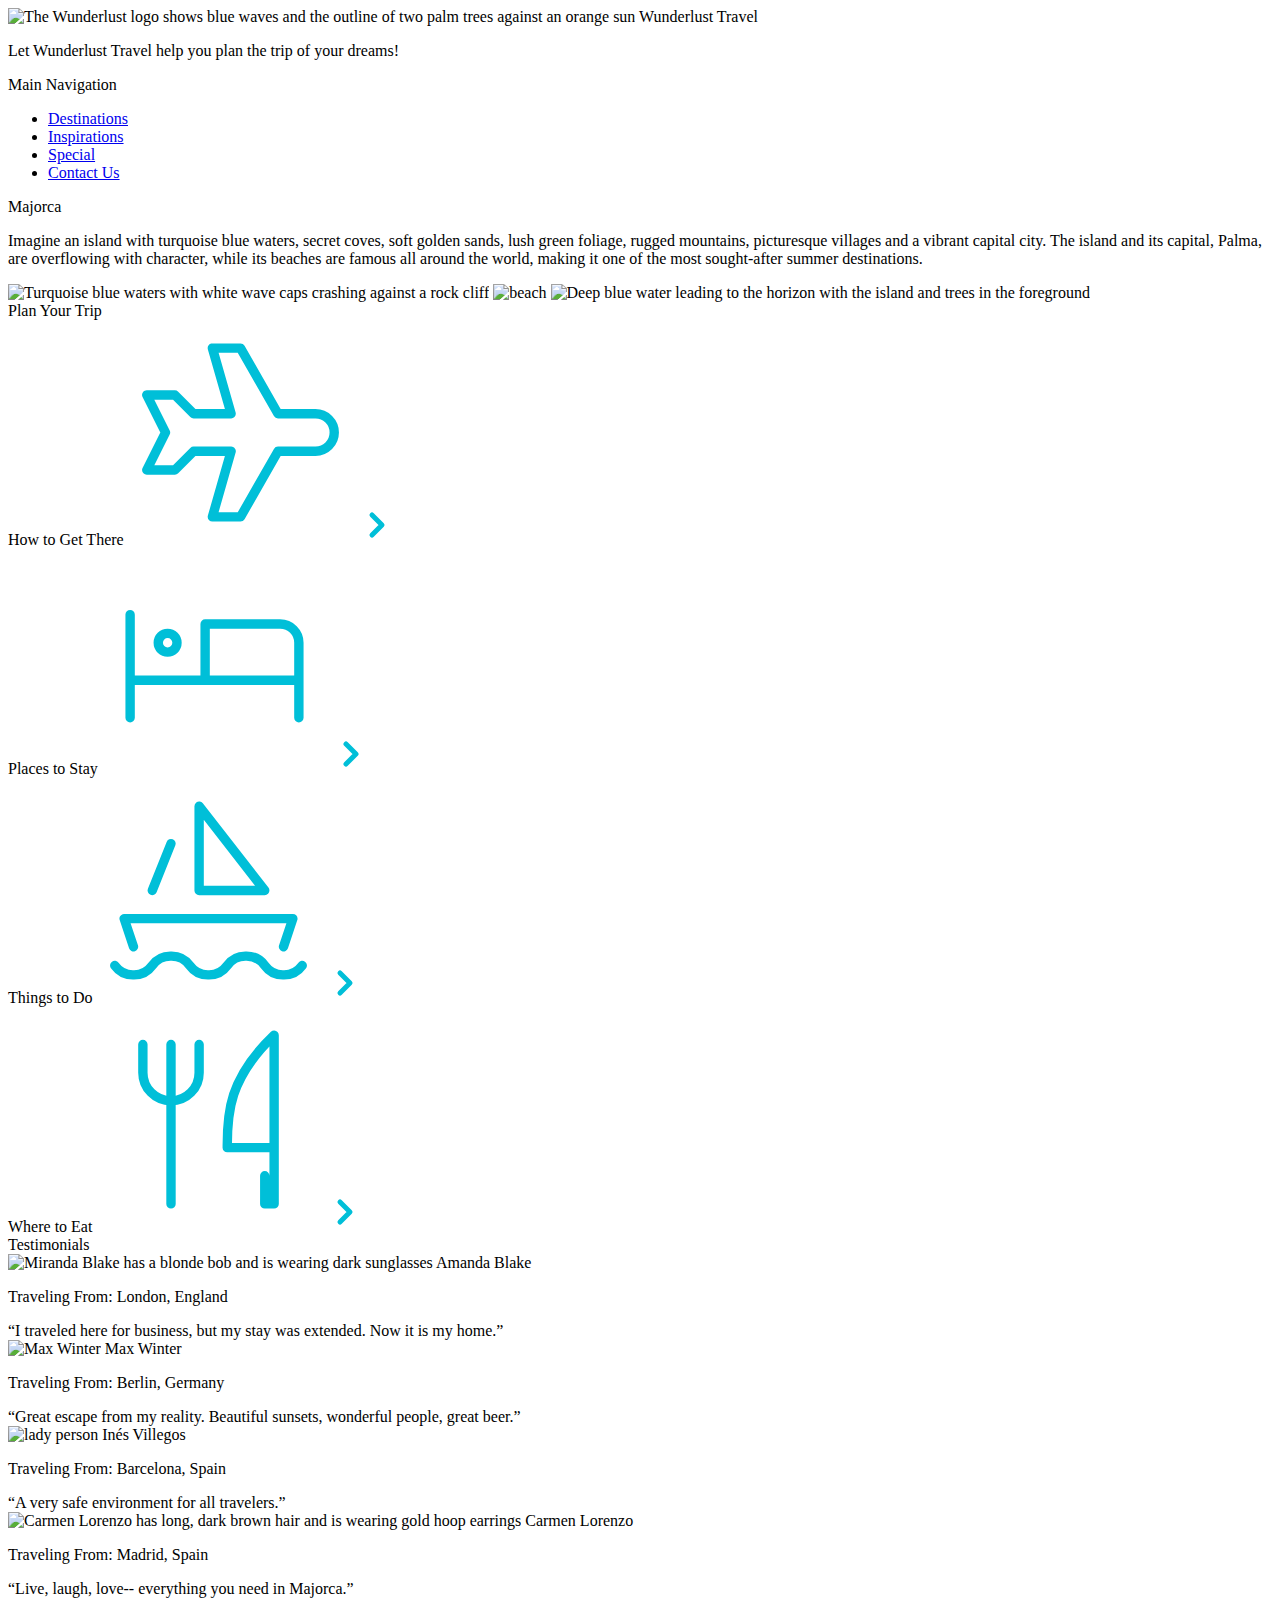
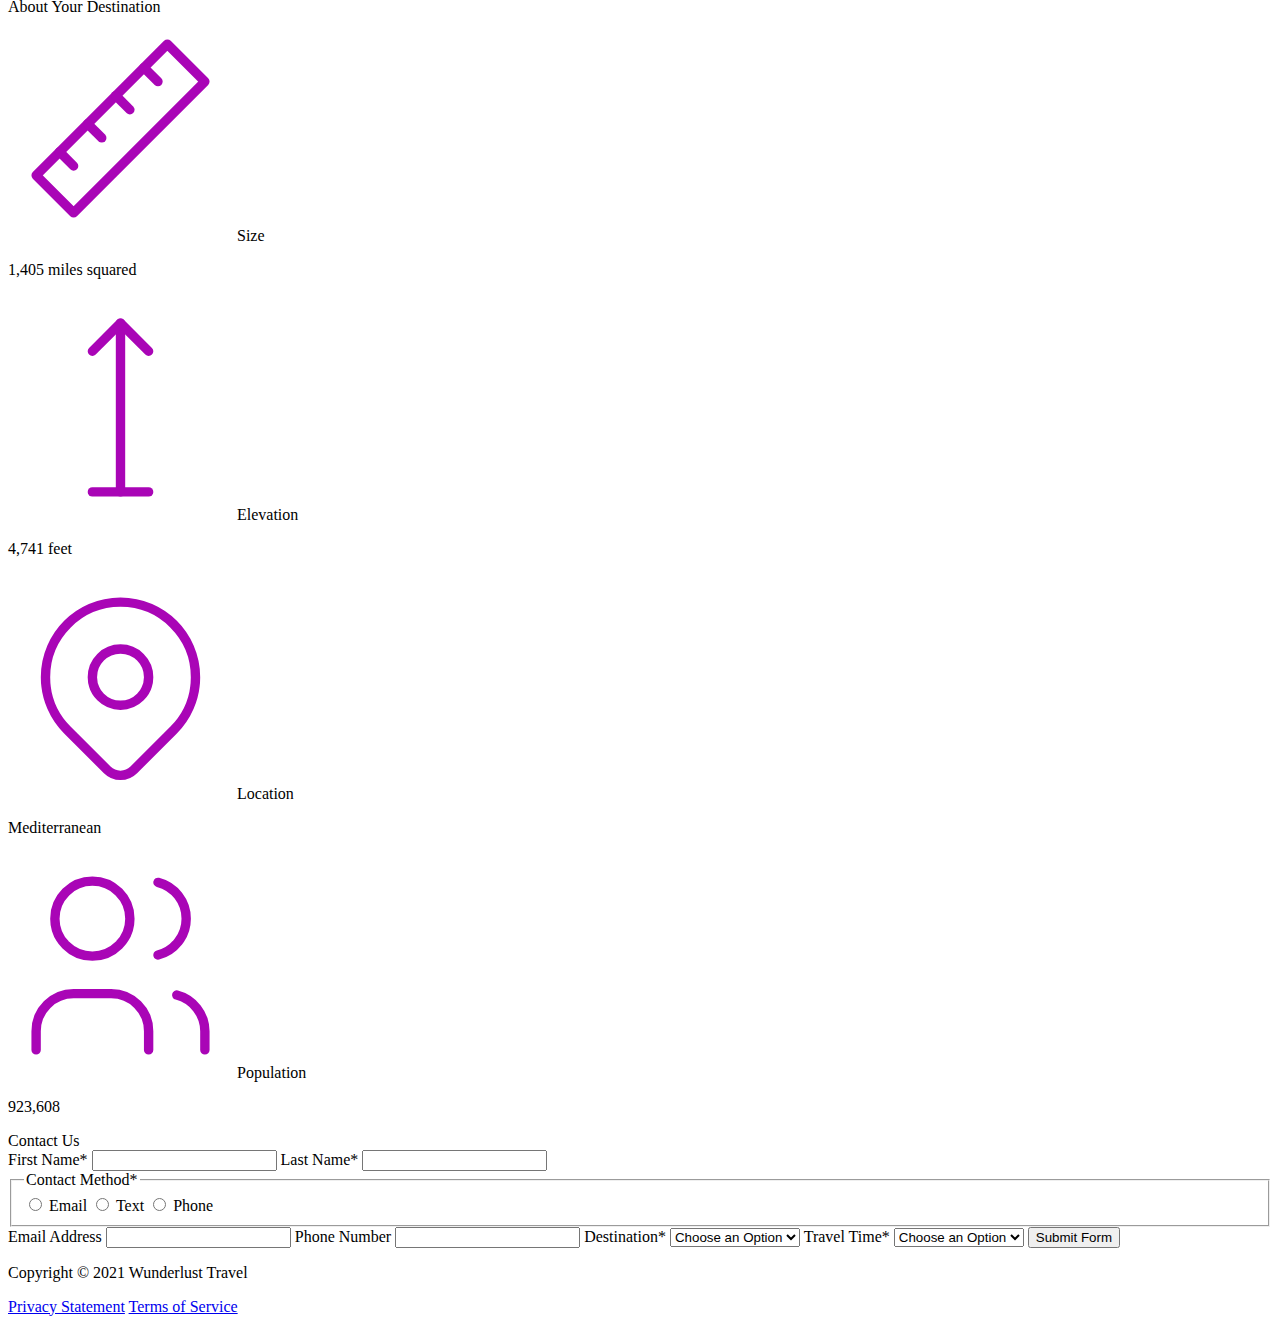
==== majorca.html @ 117cb674 "Add files via upload" ====
<!DOCTYPE html>
<html lang="en">
    <head>
<!--         Add all required tags in the head here - meta tags for SEO, responsiveness, and with info about the page, etc., in addition to tags to create a card on Twitter with a large image and open graph tags to allow for sharing on other social media sites -->
    </head>
    <body>
<!--         Reveiew the document and add the proper tags to all of the headings  throughout. Use the outline feature in the validator to ensure that these have been added correctly. See the image of the correct outline as a reference if you have questions 

Also review the alt text on all of the images to ensure that it is descriptive and appropriate-->
        <header>
            <img src="images/logo.png" alt="The Wunderlust logo shows blue waves and the outline of two palm trees against an orange sun">
            Wunderlust Travel
            <p>Let Wunderlust Travel help you plan the trip of your dreams!</p>
            <nav>
                Main Navigation
                <ul>
                    <li><a href="#">Destinations</a></li>
                    <li><a href="#">Inspirations</a></li>
                    <li><a href="#">Special</a></li>
                    <li><a href="#">Contact Us</a></li>
                </ul>
            </nav>
        </header>
        <main>
            <article>  
                Majorca
                <p>Imagine an island with turquoise blue waters, secret coves, soft golden sands, lush green foliage, rugged mountains, picturesque villages and a vibrant capital city. The island and its capital, Palma, are overflowing with character, while its beaches are famous all around the world, making it one of the most sought-after summer destinations.</p>
                <img src="images/majorca-waves.png" alt="Turquoise blue waters with white wave caps crashing against a rock cliff">
                <img src="images/majorca-beach.png" alt="beach">
                <img src="images/majorca-cove.png" alt="Deep blue water leading to the horizon with the island and trees in the foreground">
                <section>
                    Plan Your Trip
                    <section>
                        How to Get There
                        <svg xmlns="http://www.w3.org/2000/svg" class="icon icon-tabler icon-tabler-plane" width="225" height="225" viewBox="0 0 24 24" stroke-width="1" stroke="#00bfd8" fill="none" stroke-linecap="round" stroke-linejoin="round"> <path stroke="none" d="M0 0h24v24H0z" fill="none"/> <path d="M16 10h4a2 2 0 0 1 0 4h-4l-4 7h-3l2 -7h-4l-2 2h-3l2 -4l-2 -4h3l2 2h4l-2 -7h3z" /></svg>
                        <a href="#" title="Search for flights">
                            <svg xmlns="http://www.w3.org/2000/svg" class="icon icon-tabler icon-tabler-chevron-right" width="40" height="40" viewBox="0 0 24 24" stroke-width="3" stroke="#00bfd8" fill="none" stroke-linecap="round" stroke-linejoin="round"><path stroke="none" d="M0 0h24v24H0z" fill="none"/><polyline points="9 6 15 12 9 18" /></svg>
                        </a>
                    </section>      
                    <section>
                        Places to Stay
                        <svg xmlns="http://www.w3.org/2000/svg" class="icon icon-tabler icon-tabler-bed" width="225" height="225" viewBox="0 0 24 24" stroke-width="1" stroke="#00bfd8" fill="none" stroke-linecap="round" stroke-linejoin="round"><path stroke="none" d="M0 0h24v24H0z" fill="none"/><path d="M3 7v11m0 -4h18m0 4v-8a2 2 0 0 0 -2 -2h-8v6" /><circle cx="7" cy="10" r="1" /></svg>
                        <a href="#" title="Search for hotels">
                            <svg xmlns="http://www.w3.org/2000/svg" class="icon icon-tabler icon-tabler-chevron-right" width="40" height="40" viewBox="0 0 24 24" stroke-width="3" stroke="#00bfd8" fill="none" stroke-linecap="round" stroke-linejoin="round"><path stroke="none" d="M0 0h24v24H0z" fill="none"/><polyline points="9 6 15 12 9 18" /></svg> 
                        </a>
                    </section>
                    <section>
                        Things to Do
                        <svg xmlns="http://www.w3.org/2000/svg" class="icon icon-tabler icon-tabler-sailboat" width="225" height="225" viewBox="0 0 24 24" stroke-width="1" stroke="#00bfd8" fill="none" stroke-linecap="round" stroke-linejoin="round"><path stroke="none" d="M0 0h24v24H0z" fill="none"/><path d="M2 20a2.4 2.4 0 0 0 2 1a2.4 2.4 0 0 0 2 -1a2.4 2.4 0 0 1 2 -1a2.4 2.4 0 0 1 2 1a2.4 2.4 0 0 0 2 1a2.4 2.4 0 0 0 2 -1a2.4 2.4 0 0 1 2 -1a2.4 2.4 0 0 1 2 1a2.4 2.4 0 0 0 2 1a2.4 2.4 0 0 0 2 -1" /><path d="M4 18l-1 -3h18l-1 3" /><path d="M11 12h7l-7 -9v9" /><line x1="8" y1="7" x2="6" y2="12" /></svg>
                        <a href="#" title="Search for Activities">
                            <svg xmlns="http://www.w3.org/2000/svg" class="icon icon-tabler icon-tabler-chevron-right" width="40" height="40" viewBox="0 0 24 24" stroke-width="3" stroke="#00bfd8" fill="none" stroke-linecap="round" stroke-linejoin="round"><path stroke="none" d="M0 0h24v24H0z" fill="none"/><polyline points="9 6 15 12 9 18" /></svg> 
                        </a>                     
                    </section>    
                    <section>
                        Where to Eat
                        <svg xmlns="http://www.w3.org/2000/svg" class="icon icon-tabler icon-tabler-tools-kitchen-2" width="225" height="225" viewBox="0 0 24 24" stroke-width="1" stroke="#00bfd8" fill="none" stroke-linecap="round" stroke-linejoin="round"><path stroke="none" d="M0 0h24v24H0z" fill="none"/><path d="M19 3v12h-5c-.023 -3.681 .184 -7.406 5 -12zm0 12v6h-1v-3m-10 -14v17m-3 -17v3a3 3 0 1 0 6 0v-3" /></svg>
                        <a href="#" title="Search for Restaurants">
                            <svg xmlns="http://www.w3.org/2000/svg" class="icon icon-tabler icon-tabler-chevron-right" width="40" height="40" viewBox="0 0 24 24" stroke-width="3" stroke="#00bfd8" fill="none" stroke-linecap="round" stroke-linejoin="round"><path stroke="none" d="M0 0h24v24H0z" fill="none"/><polyline points="9 6 15 12 9 18" /></svg>                          
                        </a>
                    </section>   
                </section>
                <section>
                    Testimonials
                    <section>
                        <img src="images/mirando-blake.png" alt="Miranda Blake has a blonde bob and is wearing dark sunglasses">
                        Amanda Blake
                        <p>Traveling From: London, England</p>
                        <q>I traveled here for business, but my stay was extended. Now it is my home.</q>
                    </section>
                    <section>
                        <img src="images/max-winter.png" alt="Max Winter">
                        Max Winter
                        <p>Traveling From: Berlin, Germany</p>
                        <q>Great escape from my reality. Beautiful sunsets, wonderful people, great beer.</q>
                    </section>
                    <section>
                        <img src="images/ines-villegoes.png" alt="lady person">
                        Inés Villegos
                        <p>Traveling From: Barcelona, Spain</p>
                        <q>A very safe environment for all travelers.</q>
                    </section>
                    <section>
                        <img src="images/carmen-lorenzo.png" alt="Carmen Lorenzo has long, dark brown hair and is wearing gold hoop earrings">
                        Carmen Lorenzo
                        <p>Traveling From: Madrid, Spain</p>
                        <q>Live, laugh, love-- everything you need in Majorca.</q>
                    </section>
                </section>
                <section>
                    About Your Destination
                    <section>
                        <svg xmlns="http://www.w3.org/2000/svg" class="icon icon-tabler icon-tabler-ruler-2" width="225" height="225" viewBox="0 0 24 24" stroke-width="1" stroke="#a905b6" fill="none" stroke-linecap="round" stroke-linejoin="round"><path stroke="none" d="M0 0h24v24H0z" fill="none"/><path d="M17 3l4 4l-14 14l-4 -4z" /><path d="M16 7l-1.5 -1.5" /><path d="M13 10l-1.5 -1.5" /><path d="M10 13l-1.5 -1.5" /><path d="M7 16l-1.5 -1.5" /></svg>
                        Size
                        <p>1,405 miles squared</p>
                    </section>
                    <section>
                        <svg xmlns="http://www.w3.org/2000/svg" class="icon icon-tabler icon-tabler-arrow-top-bar" width="225" height="225" viewBox="0 0 24 24" stroke-width="1" stroke="#a905b6" fill="none" stroke-linecap="round" stroke-linejoin="round"><path stroke="none" d="M0 0h24v24H0z" fill="none"/><line x1="12" y1="21" x2="12" y2="3" /><path d="M15 6l-3 -3l-3 3" /><line x1="9" y1="21" x2="15" y2="21" /></svg>
                        Elevation
                        <p>4,741 feet</p>
                    </section>
                    <section>
                        <svg xmlns="http://www.w3.org/2000/svg" class="icon icon-tabler icon-tabler-map-pin" width="225" height="225" viewBox="0 0 24 24" stroke-width="1" stroke="#a905b6" fill="none" stroke-linecap="round" stroke-linejoin="round"><path stroke="none" d="M0 0h24v24H0z" fill="none"/><circle cx="12" cy="11" r="3" /><path d="M17.657 16.657l-4.243 4.243a2 2 0 0 1 -2.827 0l-4.244 -4.243a8 8 0 1 1 11.314 0z" /></svg>
                        Location
                        <p>Mediterranean</p>
                    </section>
                    <section>
                        <svg xmlns="http://www.w3.org/2000/svg" class="icon icon-tabler icon-tabler-users" width="225" height="225" viewBox="0 0 24 24" stroke-width="1" stroke="#a905b6" fill="none" stroke-linecap="round" stroke-linejoin="round"><path stroke="none" d="M0 0h24v24H0z" fill="none"/><circle cx="9" cy="7" r="4" /><path d="M3 21v-2a4 4 0 0 1 4 -4h4a4 4 0 0 1 4 4v2" /><path d="M16 3.13a4 4 0 0 1 0 7.75" /><path d="M21 21v-2a4 4 0 0 0 -3 -3.85" /></svg>
                        Population
                        <p>923,608</p>
                    </section>
                </section>
                <section>
                    Contact Us
                    <form method="post" action="https://wp.zybooks.com/form-viewer.php">
                        <label for="fName">First Name<span>*</span></label>
                        <input type="text" name="fName" id="fName" autocomplete="given-name" required>
                        <label for="lName">Last Name<span>*</span></label>
                        <input type="text" name="lName" id="lName" autocomplete="family-name" required>
                        <fieldset>
                            <legend>Contact Method<span>*</span></legend>
                            <input type="radio" name="contactPref" id="prefEmail" required>
                            <label for="prefEmail">Email</label>
                            <input type="radio" name="contactPref" id="prefText">
                            <label for="prefText">Text</label>
                            <input type="radio" name="contactPref" id="prefPhone">
                            <label for="prefPhone">Phone</label>
                        </fieldset>
                        <label for="email">Email Address</label>
                        <input type="email" name="email" id="email" autocomplete="email">
                        <label for="phone">Phone Number</label>
                        <input type="tel" name="phone" id="phone" autocomplete="tel">
                        <label for="destination">Destination<span>*</span></label>
                        <select name="destination" id="destination" required>
                            <option value="">Choose an Option</option>
                            <option value="barcelona">Barcelona</option>
                            <option value="granada">Granada</option>
                            <option value="ibiza">Ibiza</option>
                            <option value="madrid">Madrid</option>
                            <option value="majora">Majora</option>
                            <option value="seville">Seville</option>
                            <option value="tenerife">Tenerife</option>
                            <option value="valencia">Valencia</option>
                        </select>
                        <label for="travelTime">Travel Time<span>*</span></label>
                        <select name="travelTime" id="travelTime" required>
                            <option value="">Choose an Option</option>
                            <option value="fall">Fall</option>
                            <option value="winter">Winter</option>
                            <option value="spring">Spring</option>
                            <option value="summer">Summer</option>
                            <option value="flexible">Flexible</option>
                        </select>
                        <input type="submit" name="mySubmit" id="mySubmit" value="Submit Form">
                    </form>
                </section>
            </article>
        </main>
        <footer>
            <p>Copyright &copy; 2021 Wunderlust Travel</p>
            <a href="#">Privacy Statement</a>
            <a href="#">Terms of Service</a>
        </footer>
    </body>
</html>
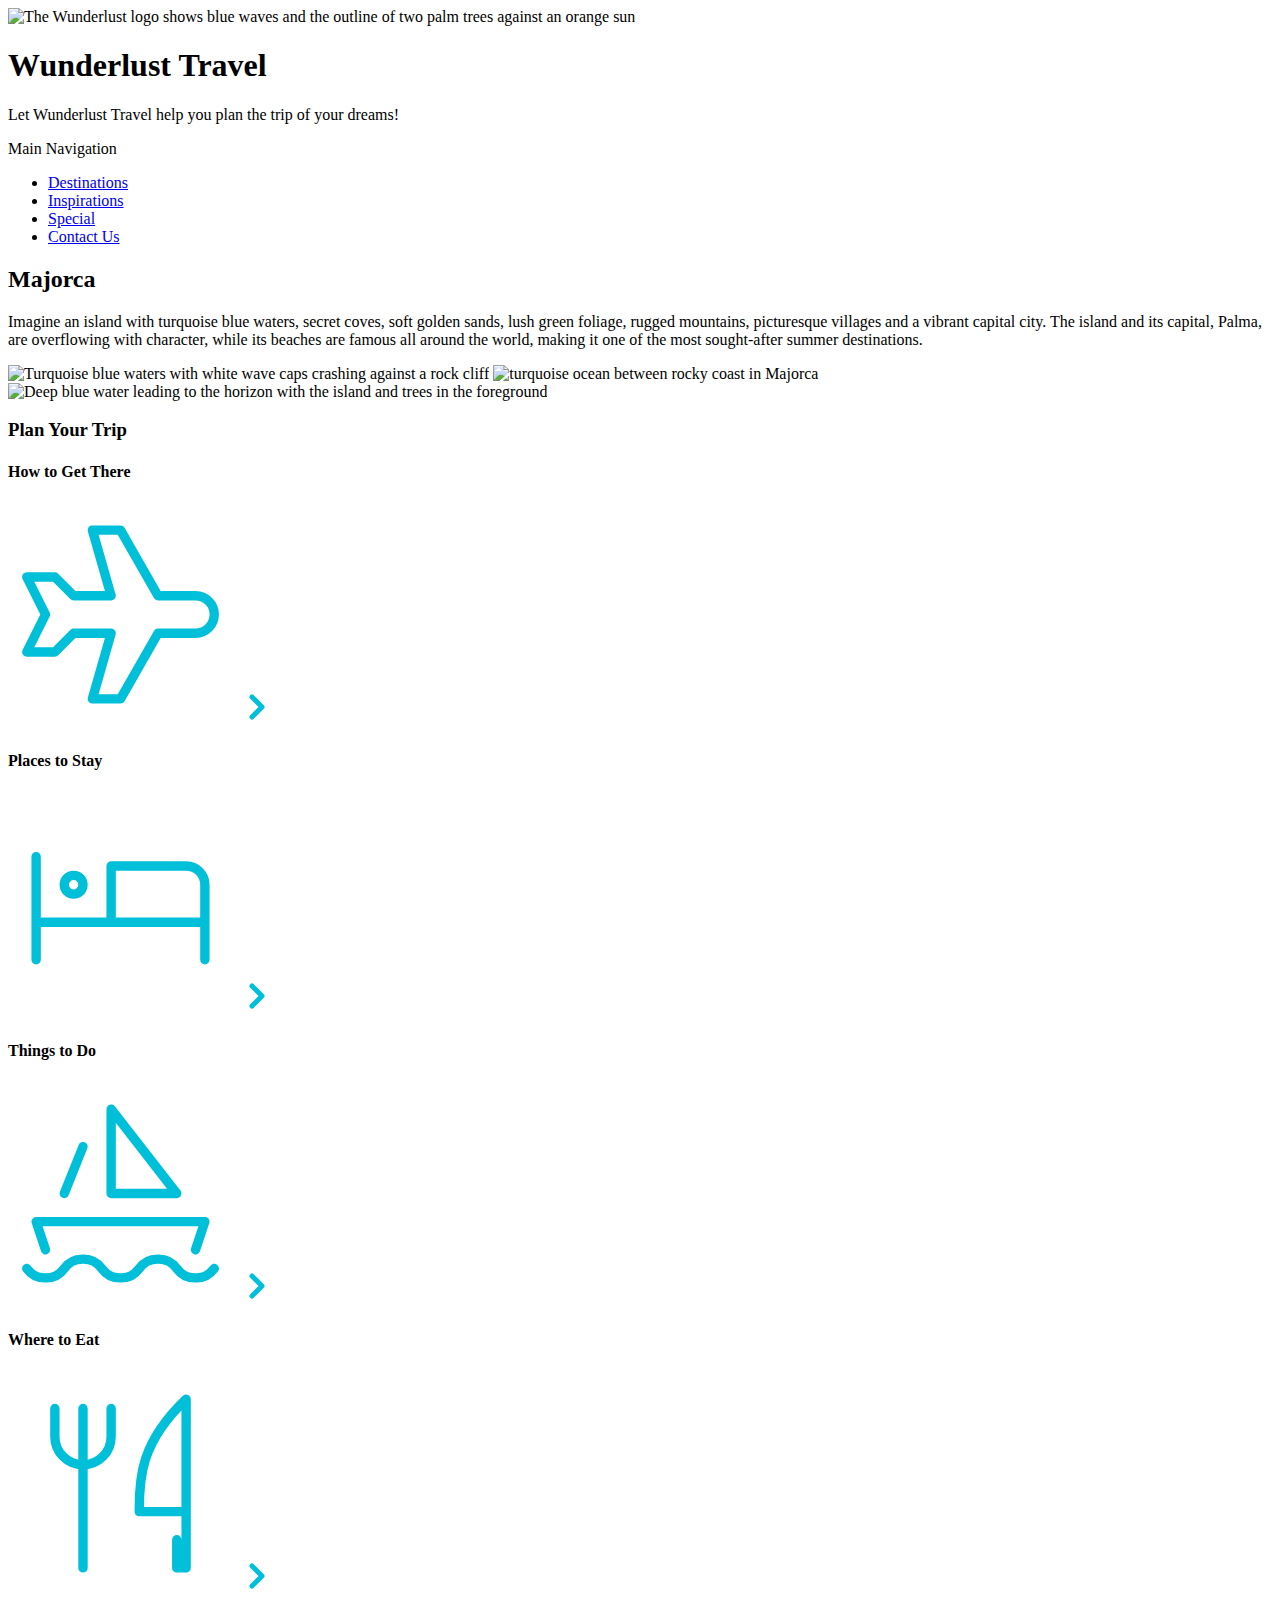
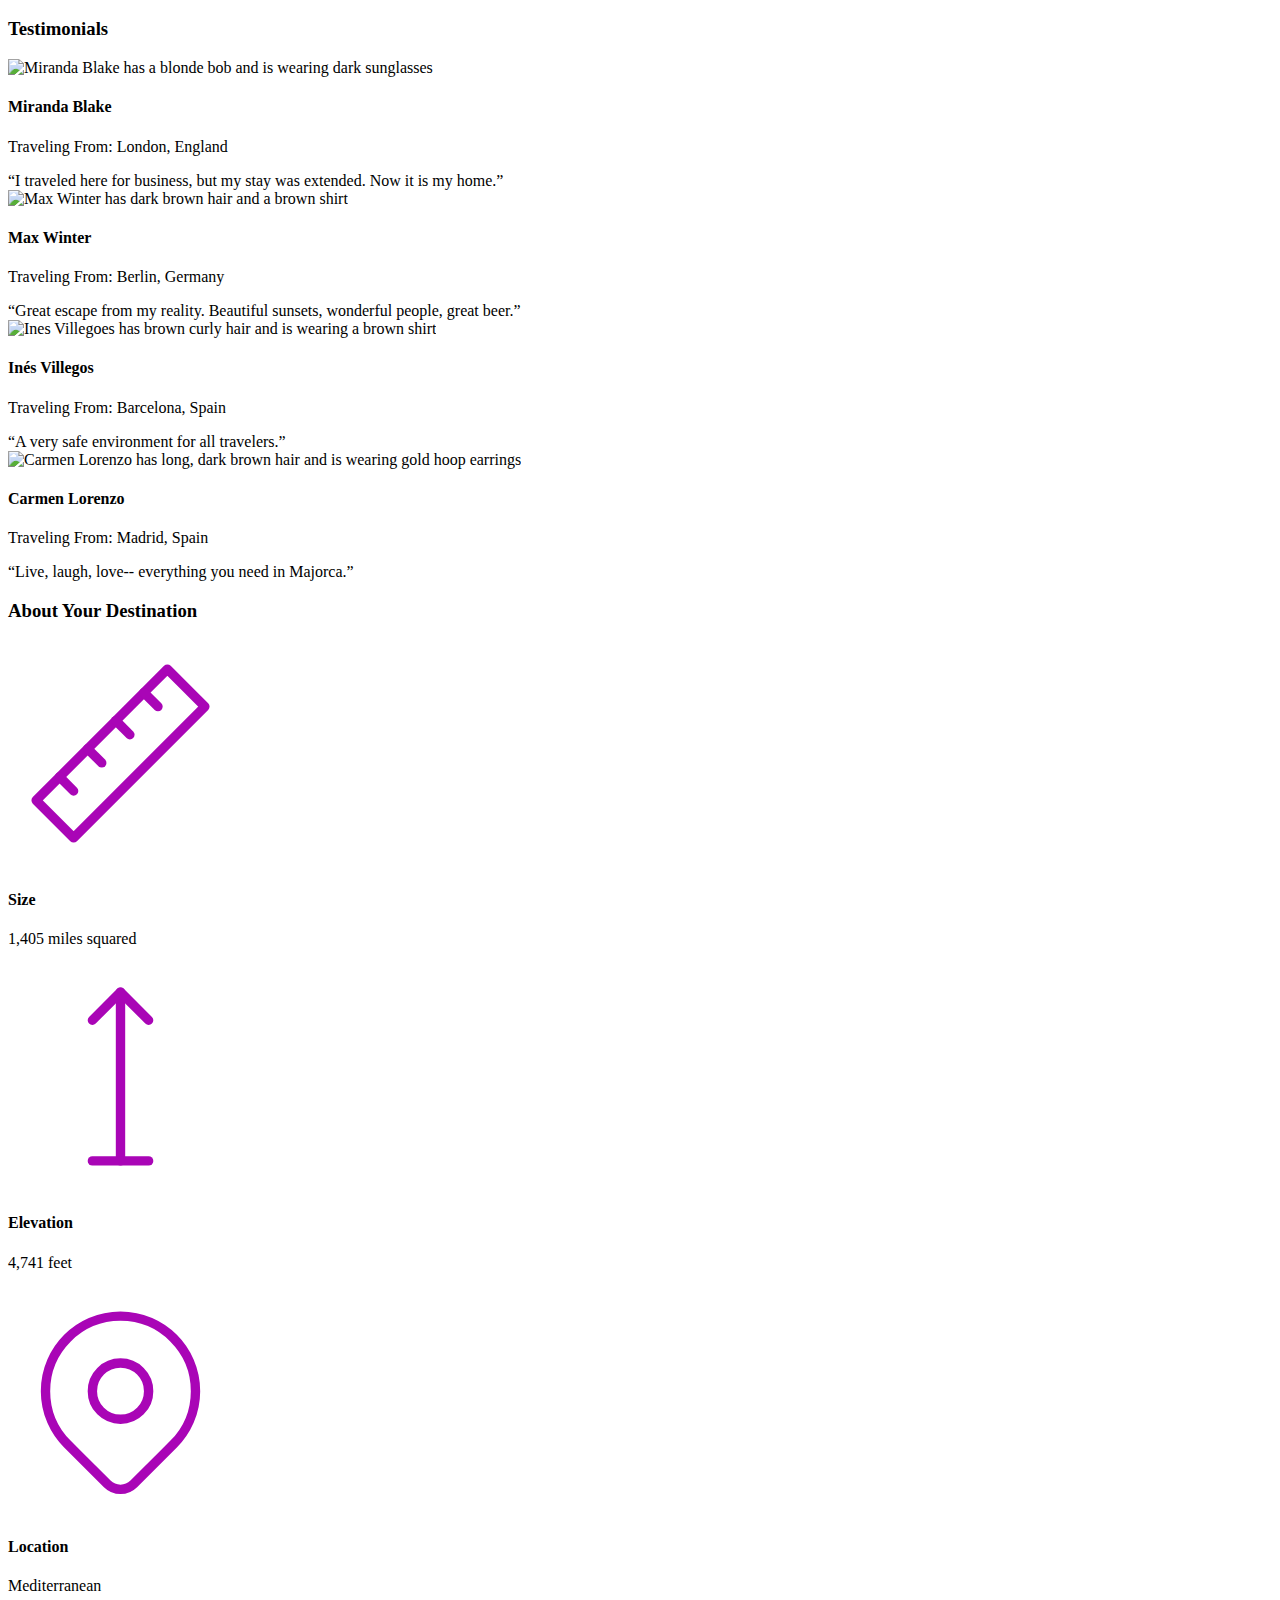
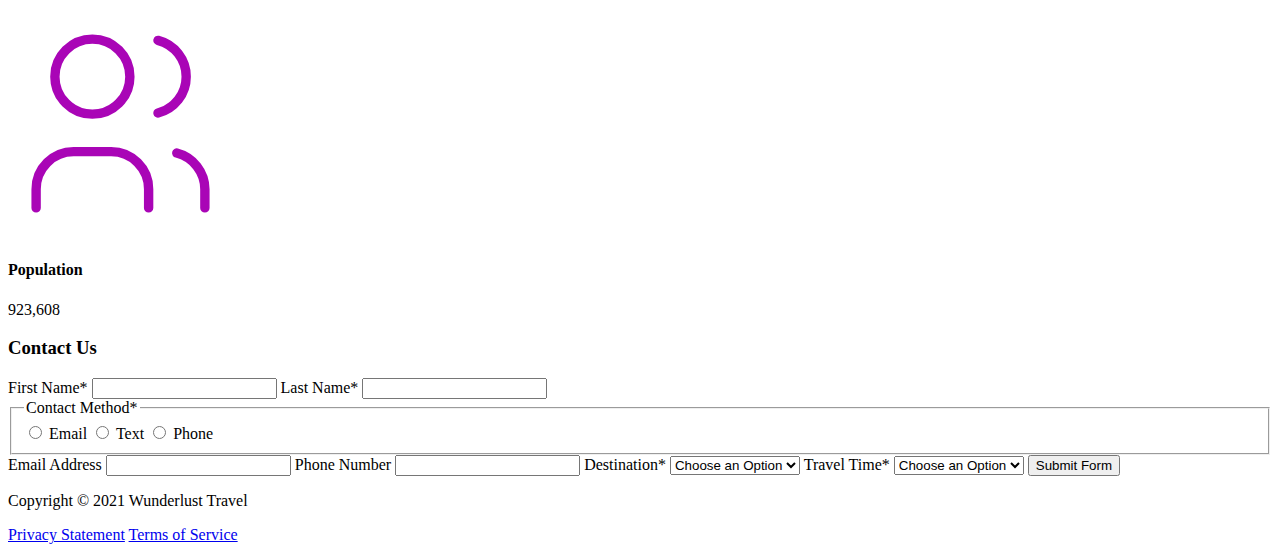
==== commit 229ae2de: "Add files via upload" ====
--- a/majorca.html
+++ b/majorca.html
@@ -1,15 +1,24 @@
 <!DOCTYPE html>
 <html lang="en">
     <head>
-<!--         Add all required tags in the head here - meta tags for SEO, responsiveness, and with info about the page, etc., in addition to tags to create a card on Twitter with a large image and open graph tags to allow for sharing on other social media sites -->
+        <meta charset="utf-8">
+        <meta name="viewport" content="width=device-width,initial-scale=1">
+        <meta description="author" content="Talia Bencivenga">
+        <meta name="description" content="Wunderlust Travel Planning ">
+        <meta name= “robots” content=index, follow”>
+        <meta name="twitter:card" content="summary_large_image">
+        <meta name="twitter:site" content="@WunderlustTravel">
+        <meta name="twitter:title" content="Wunderlust Travel">
+        <meta name="twitter:description" content="Let Wunderlust Travel help plan the trip of your dreams!">
+        <meta name="twitter:image" content="images/majorca-waves-S.png">
+        <meta property="og:title" content="WunderLust Travel">
+        <meta property="og:description" content="Let Wunderlust Travel help plan the trip of your dreams!">	
     </head>
     <body>
-<!--         Reveiew the document and add the proper tags to all of the headings  throughout. Use the outline feature in the validator to ensure that these have been added correctly. See the image of the correct outline as a reference if you have questions 
 
-Also review the alt text on all of the images to ensure that it is descriptive and appropriate-->
         <header>
             <img src="images/logo.png" alt="The Wunderlust logo shows blue waves and the outline of two palm trees against an orange sun">
-            Wunderlust Travel
+            <h1>Wunderlust Travel</h1>
             <p>Let Wunderlust Travel help you plan the trip of your dreams!</p>
             <nav>
                 Main Navigation
@@ -23,36 +32,36 @@
         </header>
         <main>
             <article>  
-                Majorca
+                <h2>Majorca</h2>
                 <p>Imagine an island with turquoise blue waters, secret coves, soft golden sands, lush green foliage, rugged mountains, picturesque villages and a vibrant capital city. The island and its capital, Palma, are overflowing with character, while its beaches are famous all around the world, making it one of the most sought-after summer destinations.</p>
                 <img src="images/majorca-waves.png" alt="Turquoise blue waters with white wave caps crashing against a rock cliff">
-                <img src="images/majorca-beach.png" alt="beach">
+                <img src="images/majorca-beach.png" alt="turquoise ocean between rocky coast in Majorca">
                 <img src="images/majorca-cove.png" alt="Deep blue water leading to the horizon with the island and trees in the foreground">
                 <section>
-                    Plan Your Trip
+                    <h3>Plan Your Trip</h3>
                     <section>
-                        How to Get There
+                        <h4>How to Get There</h4>
                         <svg xmlns="http://www.w3.org/2000/svg" class="icon icon-tabler icon-tabler-plane" width="225" height="225" viewBox="0 0 24 24" stroke-width="1" stroke="#00bfd8" fill="none" stroke-linecap="round" stroke-linejoin="round"> <path stroke="none" d="M0 0h24v24H0z" fill="none"/> <path d="M16 10h4a2 2 0 0 1 0 4h-4l-4 7h-3l2 -7h-4l-2 2h-3l2 -4l-2 -4h3l2 2h4l-2 -7h3z" /></svg>
                         <a href="#" title="Search for flights">
                             <svg xmlns="http://www.w3.org/2000/svg" class="icon icon-tabler icon-tabler-chevron-right" width="40" height="40" viewBox="0 0 24 24" stroke-width="3" stroke="#00bfd8" fill="none" stroke-linecap="round" stroke-linejoin="round"><path stroke="none" d="M0 0h24v24H0z" fill="none"/><polyline points="9 6 15 12 9 18" /></svg>
                         </a>
                     </section>      
                     <section>
-                        Places to Stay
+                        <h4>Places to Stay</h4>
                         <svg xmlns="http://www.w3.org/2000/svg" class="icon icon-tabler icon-tabler-bed" width="225" height="225" viewBox="0 0 24 24" stroke-width="1" stroke="#00bfd8" fill="none" stroke-linecap="round" stroke-linejoin="round"><path stroke="none" d="M0 0h24v24H0z" fill="none"/><path d="M3 7v11m0 -4h18m0 4v-8a2 2 0 0 0 -2 -2h-8v6" /><circle cx="7" cy="10" r="1" /></svg>
                         <a href="#" title="Search for hotels">
                             <svg xmlns="http://www.w3.org/2000/svg" class="icon icon-tabler icon-tabler-chevron-right" width="40" height="40" viewBox="0 0 24 24" stroke-width="3" stroke="#00bfd8" fill="none" stroke-linecap="round" stroke-linejoin="round"><path stroke="none" d="M0 0h24v24H0z" fill="none"/><polyline points="9 6 15 12 9 18" /></svg> 
                         </a>
                     </section>
                     <section>
-                        Things to Do
+                        <h4>Things to Do</h4>
                         <svg xmlns="http://www.w3.org/2000/svg" class="icon icon-tabler icon-tabler-sailboat" width="225" height="225" viewBox="0 0 24 24" stroke-width="1" stroke="#00bfd8" fill="none" stroke-linecap="round" stroke-linejoin="round"><path stroke="none" d="M0 0h24v24H0z" fill="none"/><path d="M2 20a2.4 2.4 0 0 0 2 1a2.4 2.4 0 0 0 2 -1a2.4 2.4 0 0 1 2 -1a2.4 2.4 0 0 1 2 1a2.4 2.4 0 0 0 2 1a2.4 2.4 0 0 0 2 -1a2.4 2.4 0 0 1 2 -1a2.4 2.4 0 0 1 2 1a2.4 2.4 0 0 0 2 1a2.4 2.4 0 0 0 2 -1" /><path d="M4 18l-1 -3h18l-1 3" /><path d="M11 12h7l-7 -9v9" /><line x1="8" y1="7" x2="6" y2="12" /></svg>
                         <a href="#" title="Search for Activities">
                             <svg xmlns="http://www.w3.org/2000/svg" class="icon icon-tabler icon-tabler-chevron-right" width="40" height="40" viewBox="0 0 24 24" stroke-width="3" stroke="#00bfd8" fill="none" stroke-linecap="round" stroke-linejoin="round"><path stroke="none" d="M0 0h24v24H0z" fill="none"/><polyline points="9 6 15 12 9 18" /></svg> 
                         </a>                     
                     </section>    
                     <section>
-                        Where to Eat
+                        <h4>Where to Eat</h4>
                         <svg xmlns="http://www.w3.org/2000/svg" class="icon icon-tabler icon-tabler-tools-kitchen-2" width="225" height="225" viewBox="0 0 24 24" stroke-width="1" stroke="#00bfd8" fill="none" stroke-linecap="round" stroke-linejoin="round"><path stroke="none" d="M0 0h24v24H0z" fill="none"/><path d="M19 3v12h-5c-.023 -3.681 .184 -7.406 5 -12zm0 12v6h-1v-3m-10 -14v17m-3 -17v3a3 3 0 1 0 6 0v-3" /></svg>
                         <a href="#" title="Search for Restaurants">
                             <svg xmlns="http://www.w3.org/2000/svg" class="icon icon-tabler icon-tabler-chevron-right" width="40" height="40" viewBox="0 0 24 24" stroke-width="3" stroke="#00bfd8" fill="none" stroke-linecap="round" stroke-linejoin="round"><path stroke="none" d="M0 0h24v24H0z" fill="none"/><polyline points="9 6 15 12 9 18" /></svg>                          
@@ -60,57 +69,57 @@
                     </section>   
                 </section>
                 <section>
-                    Testimonials
+                    <h3>Testimonials</h3>
                     <section>
                         <img src="images/mirando-blake.png" alt="Miranda Blake has a blonde bob and is wearing dark sunglasses">
-                        Amanda Blake
+                        <h4>Miranda Blake</h4>
                         <p>Traveling From: London, England</p>
                         <q>I traveled here for business, but my stay was extended. Now it is my home.</q>
                     </section>
                     <section>
-                        <img src="images/max-winter.png" alt="Max Winter">
-                        Max Winter
+                        <img src="images/max-winter.png" alt="Max Winter has dark brown hair and a brown shirt">
+                        <h4>Max Winter</h4>
                         <p>Traveling From: Berlin, Germany</p>
                         <q>Great escape from my reality. Beautiful sunsets, wonderful people, great beer.</q>
                     </section>
                     <section>
-                        <img src="images/ines-villegoes.png" alt="lady person">
-                        Inés Villegos
+                        <img src="images/ines-villegoes.png" alt="Ines Villegoes has brown curly hair and is wearing a brown shirt">
+                        <h4>Inés Villegos</h4>
                         <p>Traveling From: Barcelona, Spain</p>
                         <q>A very safe environment for all travelers.</q>
                     </section>
                     <section>
                         <img src="images/carmen-lorenzo.png" alt="Carmen Lorenzo has long, dark brown hair and is wearing gold hoop earrings">
-                        Carmen Lorenzo
+                        <h4>Carmen Lorenzo</h4>
                         <p>Traveling From: Madrid, Spain</p>
                         <q>Live, laugh, love-- everything you need in Majorca.</q>
                     </section>
                 </section>
                 <section>
-                    About Your Destination
+                    <h3>About Your Destination</h3>
                     <section>
                         <svg xmlns="http://www.w3.org/2000/svg" class="icon icon-tabler icon-tabler-ruler-2" width="225" height="225" viewBox="0 0 24 24" stroke-width="1" stroke="#a905b6" fill="none" stroke-linecap="round" stroke-linejoin="round"><path stroke="none" d="M0 0h24v24H0z" fill="none"/><path d="M17 3l4 4l-14 14l-4 -4z" /><path d="M16 7l-1.5 -1.5" /><path d="M13 10l-1.5 -1.5" /><path d="M10 13l-1.5 -1.5" /><path d="M7 16l-1.5 -1.5" /></svg>
-                        Size
+                        <h4>Size</h4>
                         <p>1,405 miles squared</p>
                     </section>
                     <section>
                         <svg xmlns="http://www.w3.org/2000/svg" class="icon icon-tabler icon-tabler-arrow-top-bar" width="225" height="225" viewBox="0 0 24 24" stroke-width="1" stroke="#a905b6" fill="none" stroke-linecap="round" stroke-linejoin="round"><path stroke="none" d="M0 0h24v24H0z" fill="none"/><line x1="12" y1="21" x2="12" y2="3" /><path d="M15 6l-3 -3l-3 3" /><line x1="9" y1="21" x2="15" y2="21" /></svg>
-                        Elevation
+                        <h4>Elevation</h4>
                         <p>4,741 feet</p>
                     </section>
                     <section>
                         <svg xmlns="http://www.w3.org/2000/svg" class="icon icon-tabler icon-tabler-map-pin" width="225" height="225" viewBox="0 0 24 24" stroke-width="1" stroke="#a905b6" fill="none" stroke-linecap="round" stroke-linejoin="round"><path stroke="none" d="M0 0h24v24H0z" fill="none"/><circle cx="12" cy="11" r="3" /><path d="M17.657 16.657l-4.243 4.243a2 2 0 0 1 -2.827 0l-4.244 -4.243a8 8 0 1 1 11.314 0z" /></svg>
-                        Location
+                        <h4>Location</h4>
                         <p>Mediterranean</p>
                     </section>
                     <section>
                         <svg xmlns="http://www.w3.org/2000/svg" class="icon icon-tabler icon-tabler-users" width="225" height="225" viewBox="0 0 24 24" stroke-width="1" stroke="#a905b6" fill="none" stroke-linecap="round" stroke-linejoin="round"><path stroke="none" d="M0 0h24v24H0z" fill="none"/><circle cx="9" cy="7" r="4" /><path d="M3 21v-2a4 4 0 0 1 4 -4h4a4 4 0 0 1 4 4v2" /><path d="M16 3.13a4 4 0 0 1 0 7.75" /><path d="M21 21v-2a4 4 0 0 0 -3 -3.85" /></svg>
-                        Population
+                        <h4>Population</h4>
                         <p>923,608</p>
                     </section>
                 </section>
                 <section>
-                    Contact Us
+                    <h3>Contact Us</h3>
                     <form method="post" action="https://wp.zybooks.com/form-viewer.php">
                         <label for="fName">First Name<span>*</span></label>
                         <input type="text" name="fName" id="fName" autocomplete="given-name" required>
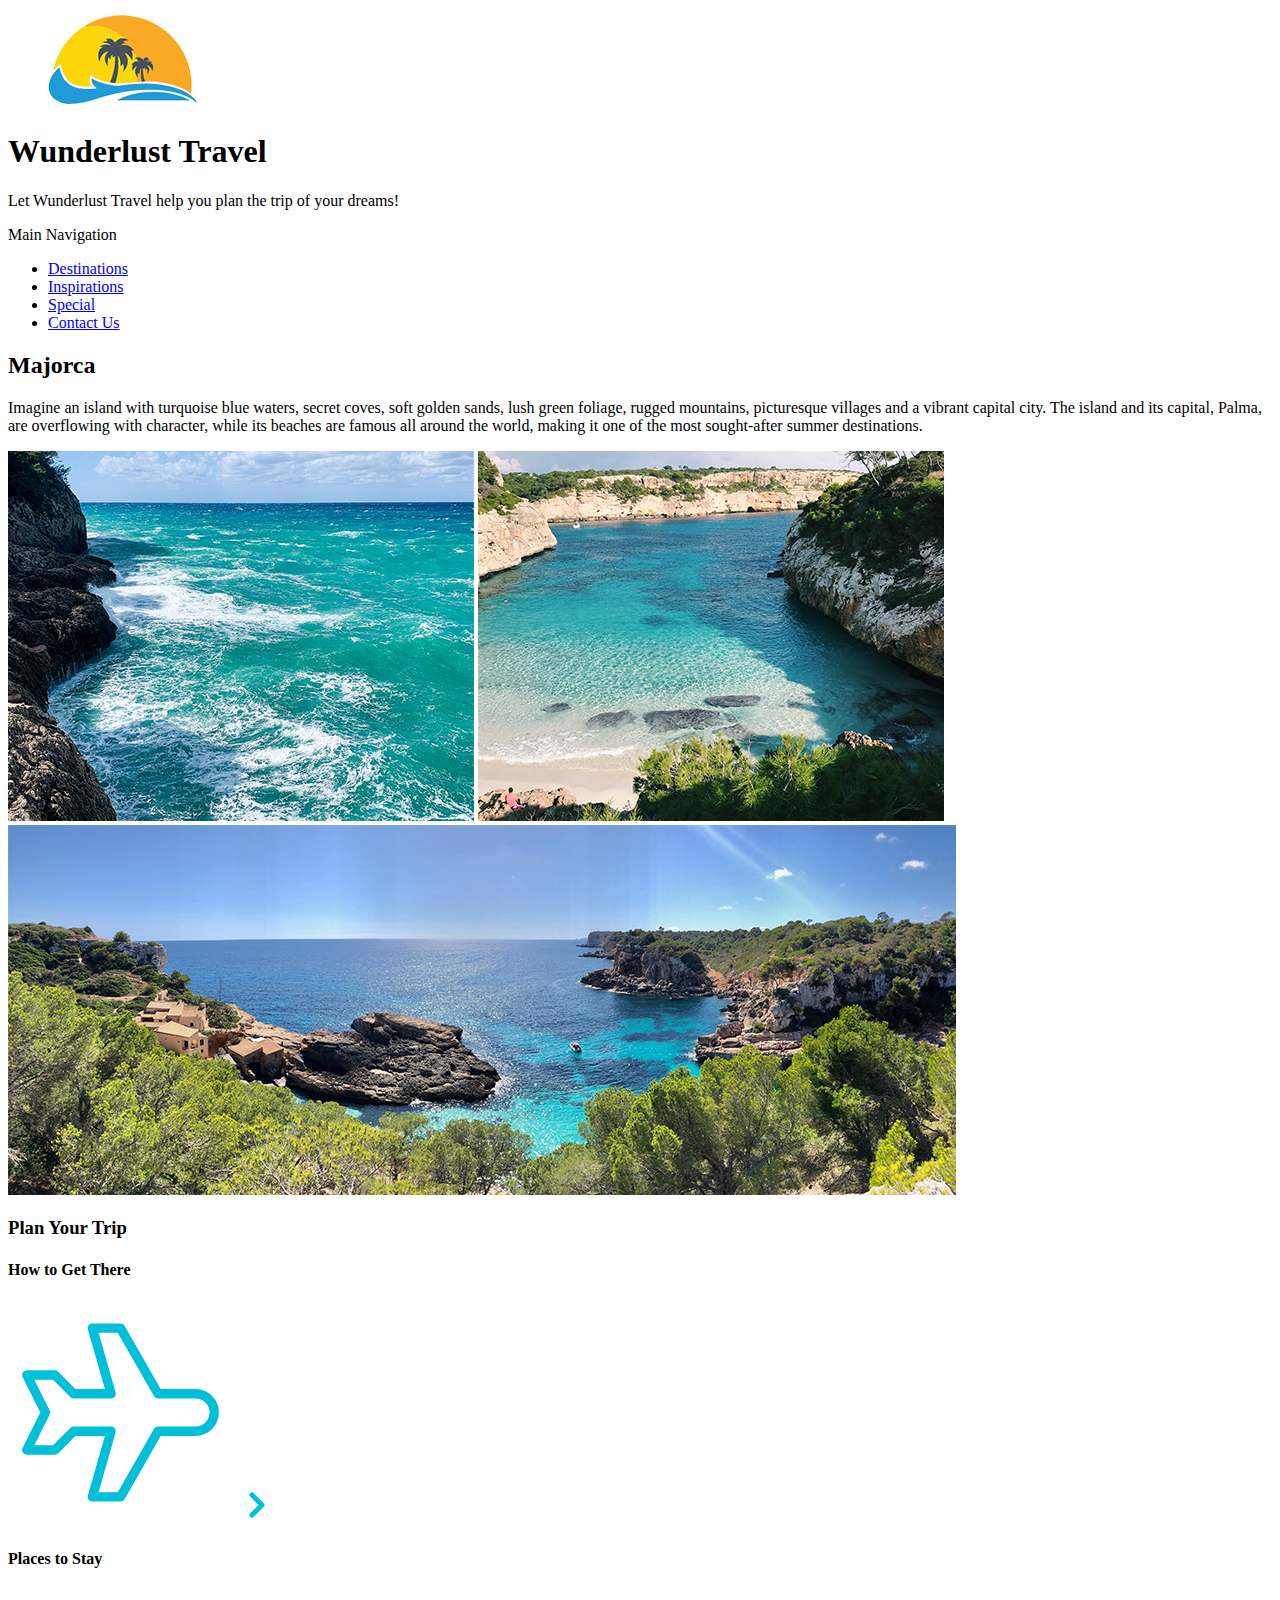
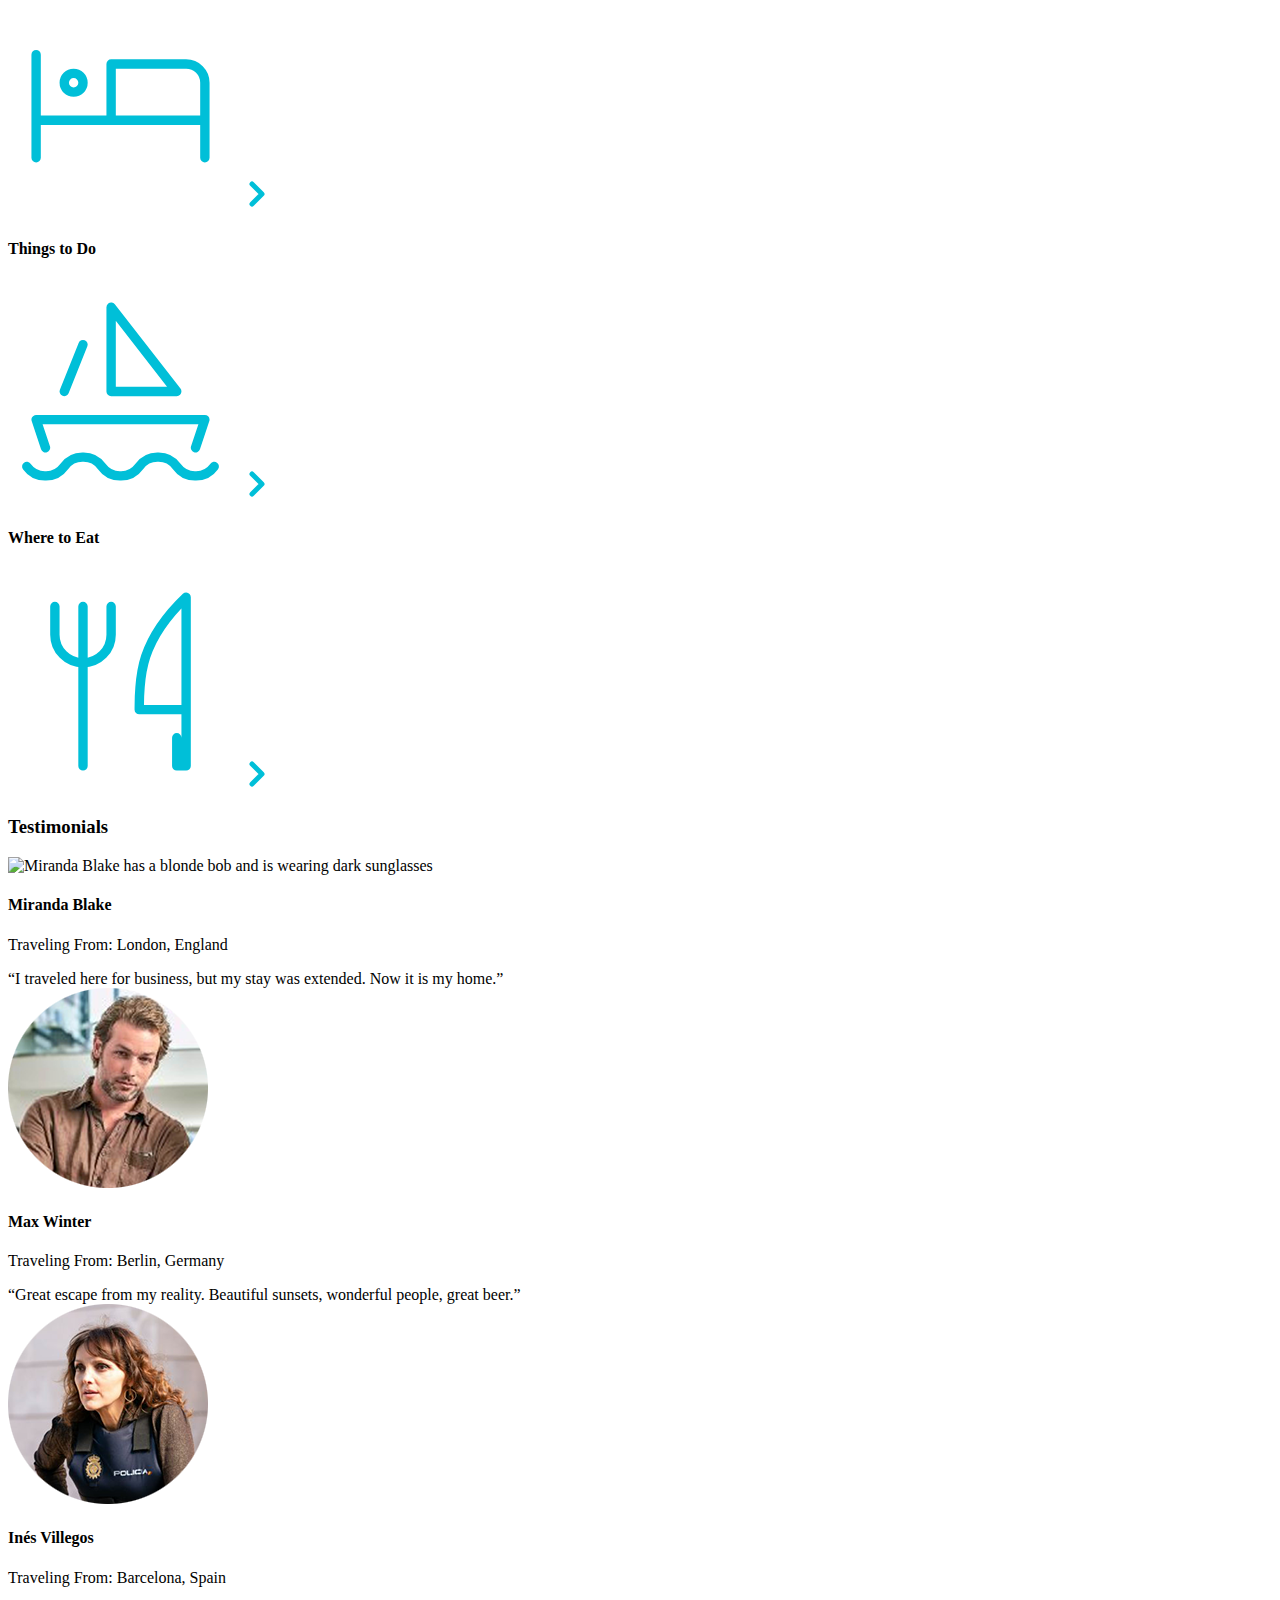
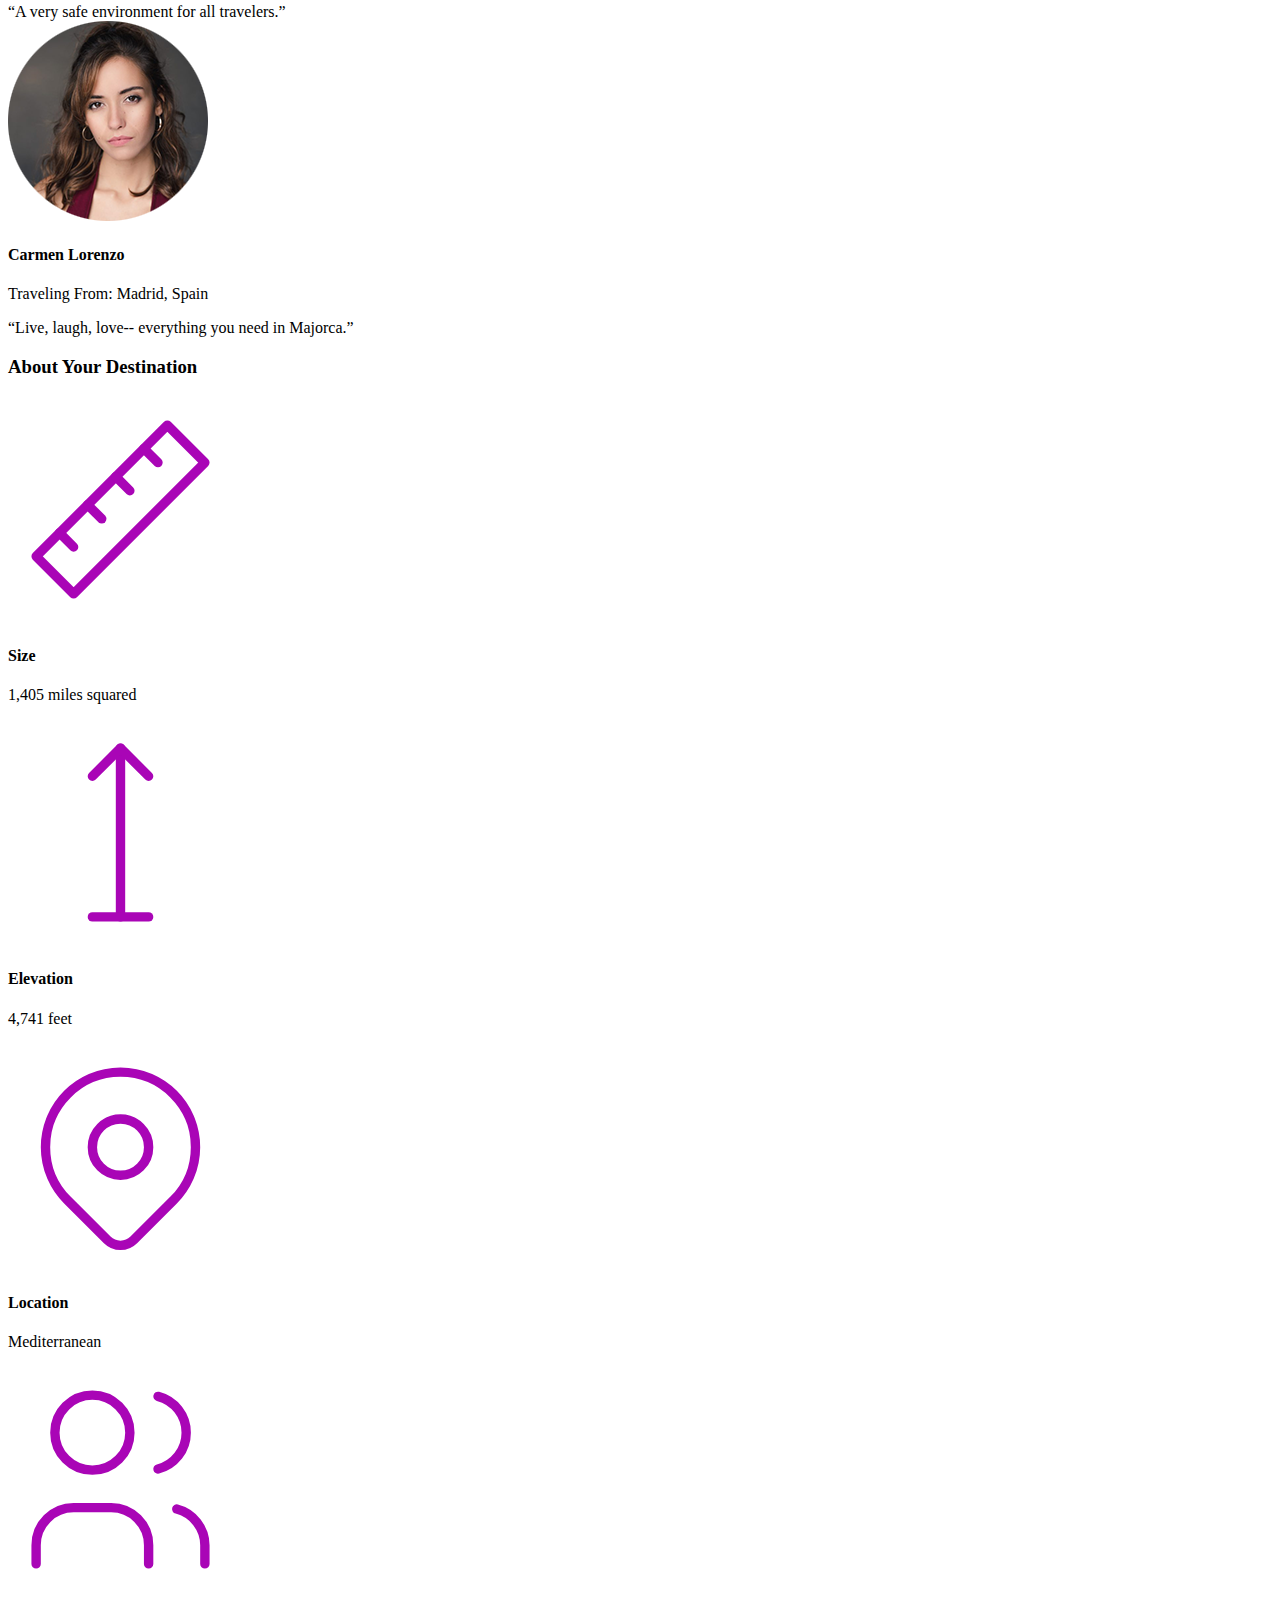
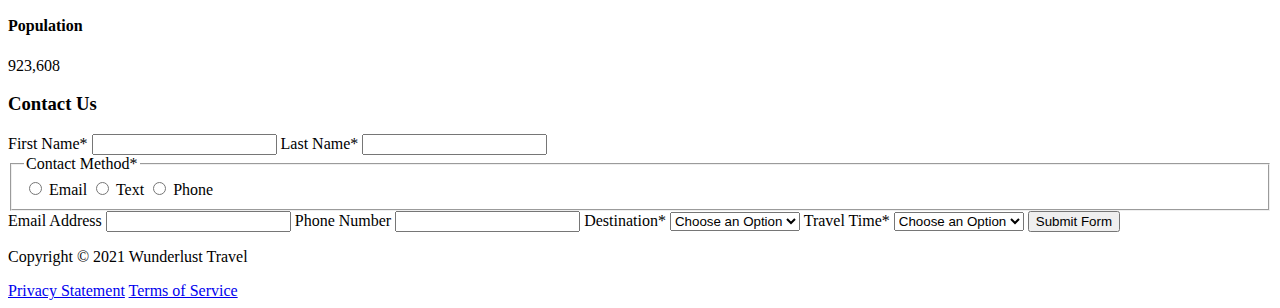
==== commit 3e8643c3: "2.4 - 2.5 // Assignment: Responsive Web Development CSS" ====
(no text change in the page or its own stylesheets)
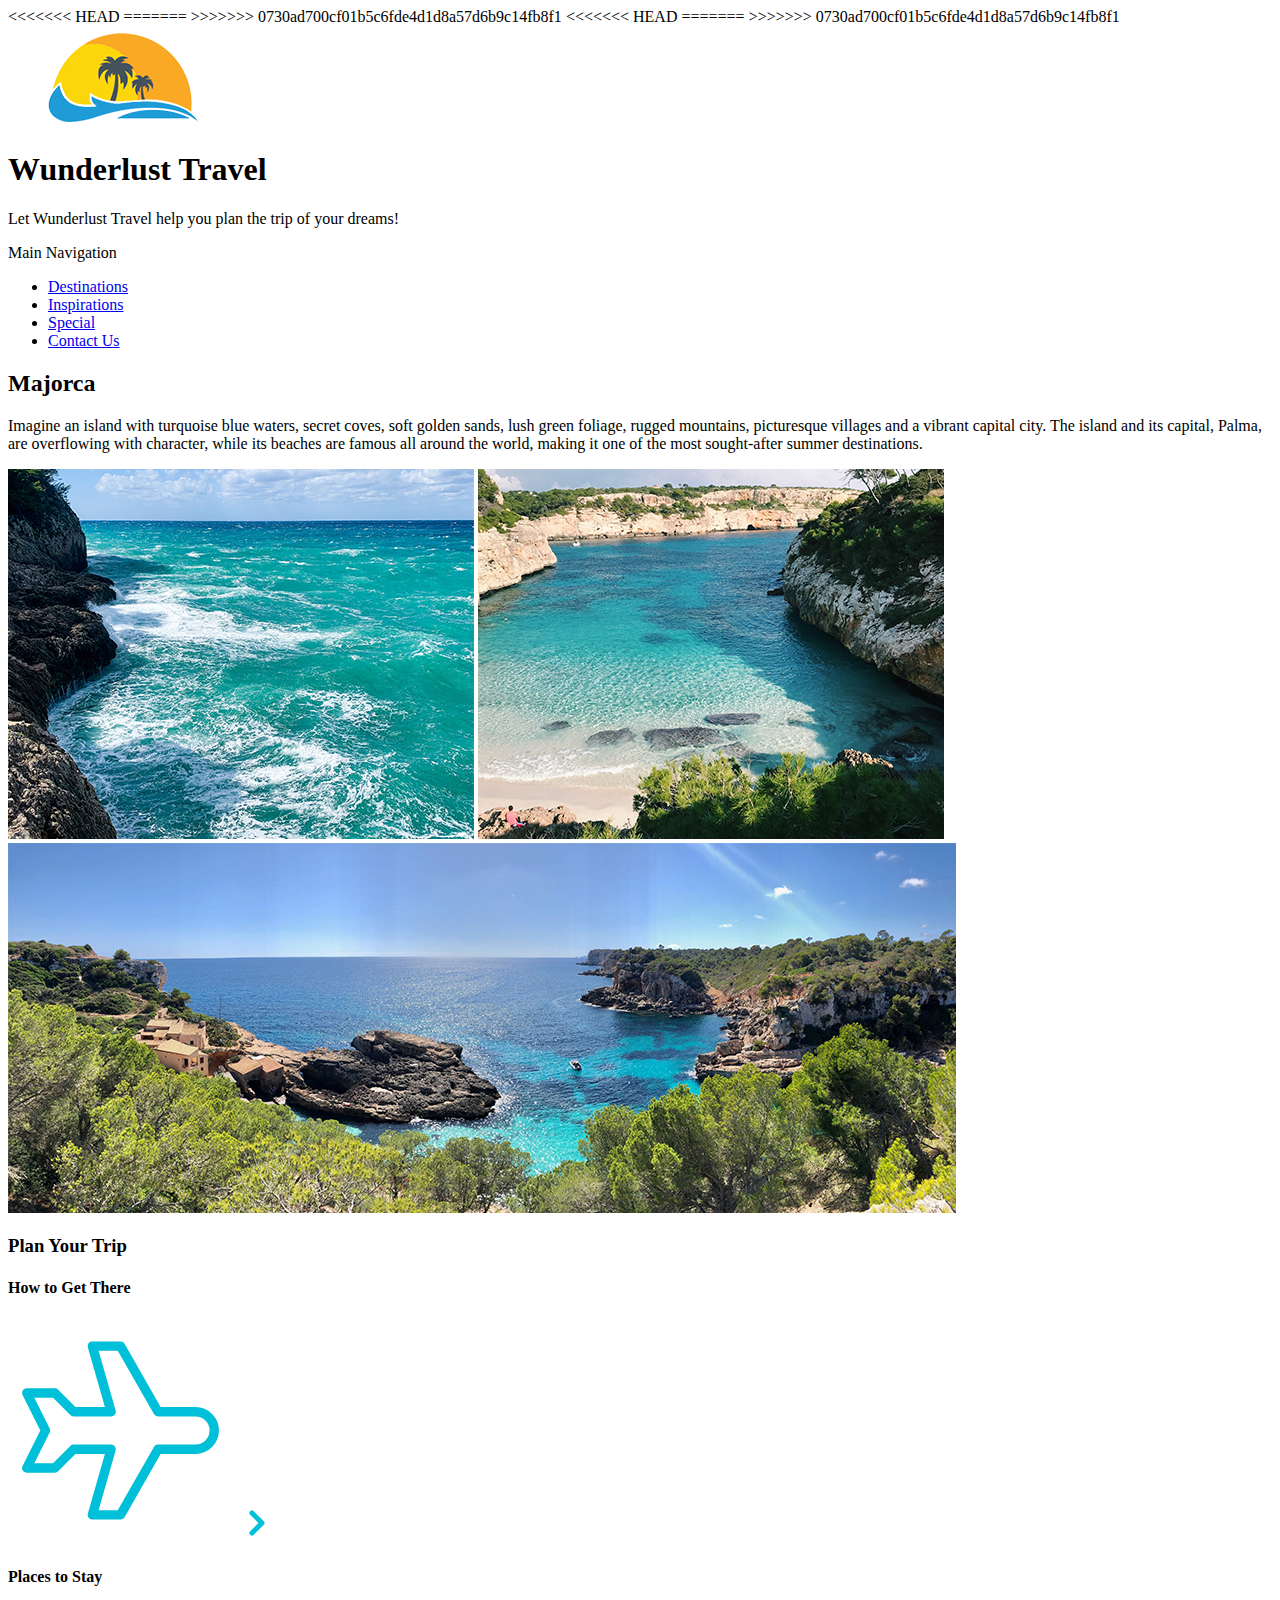
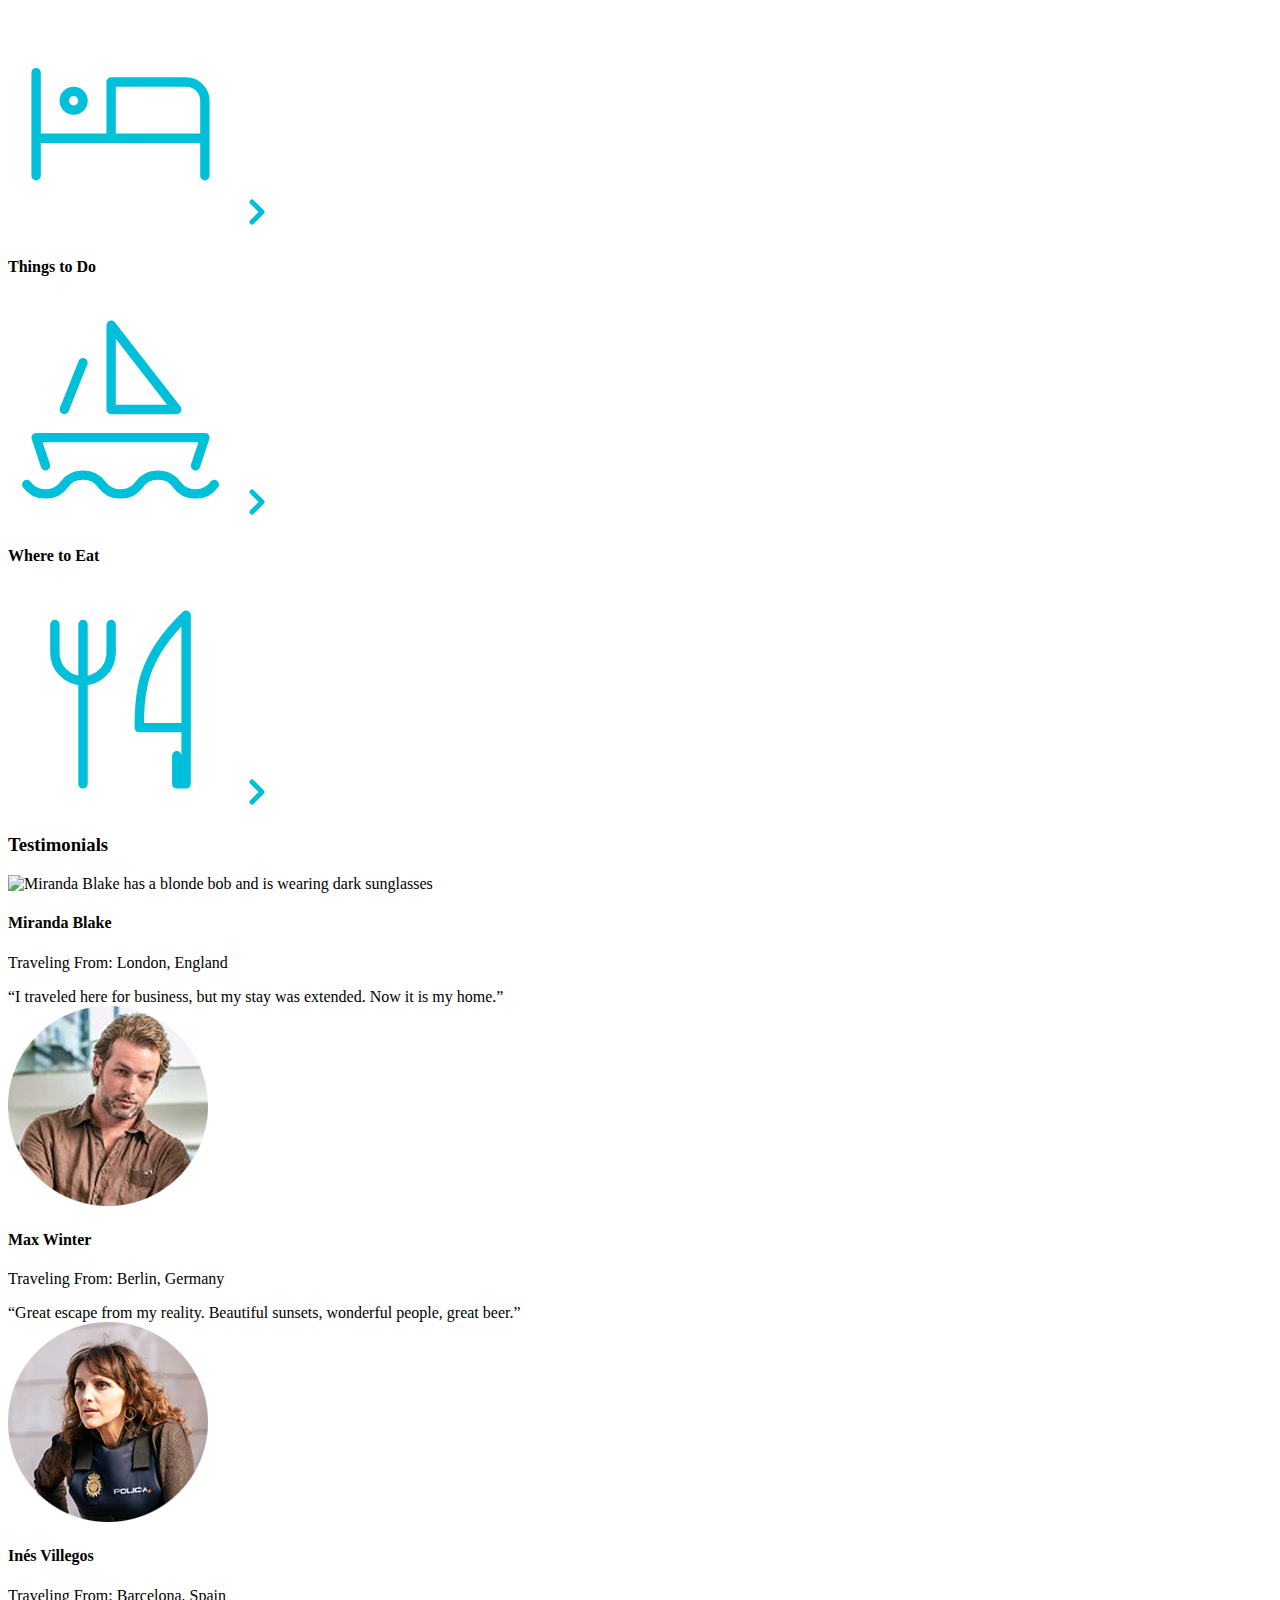
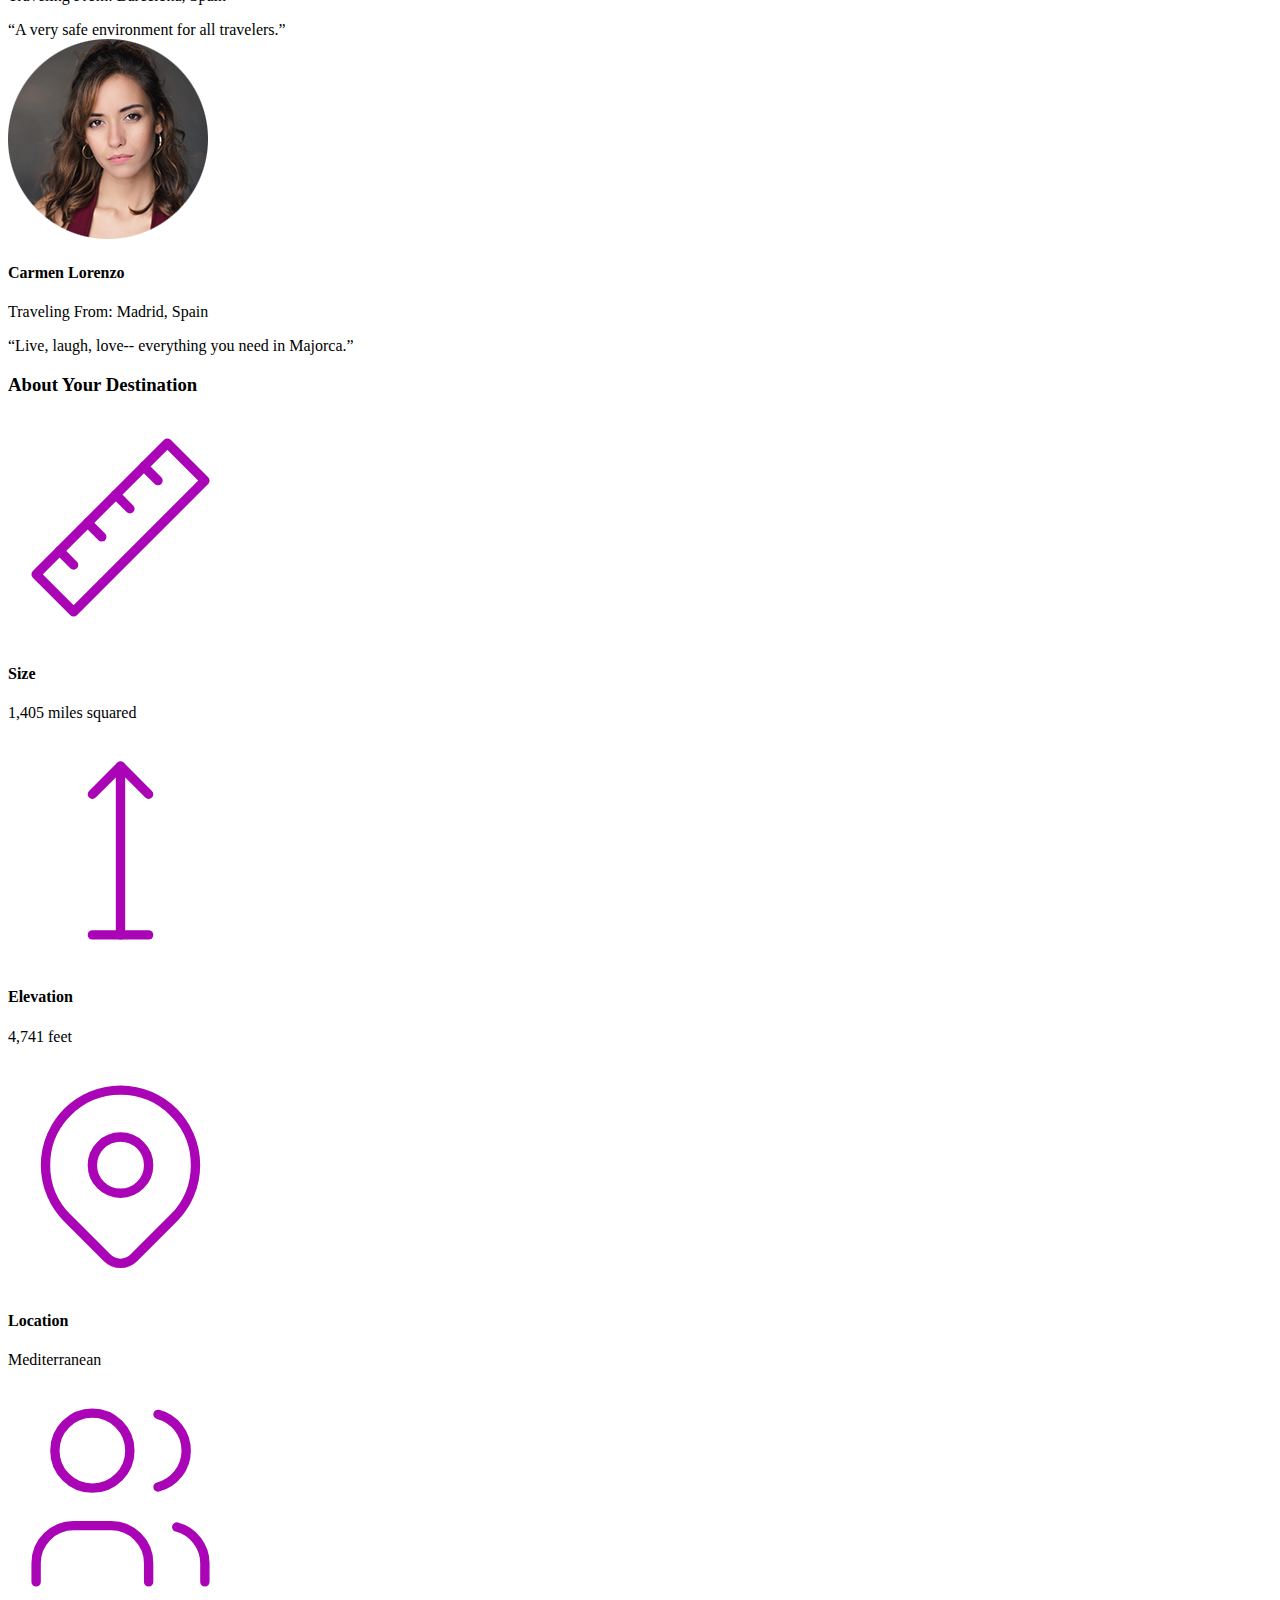
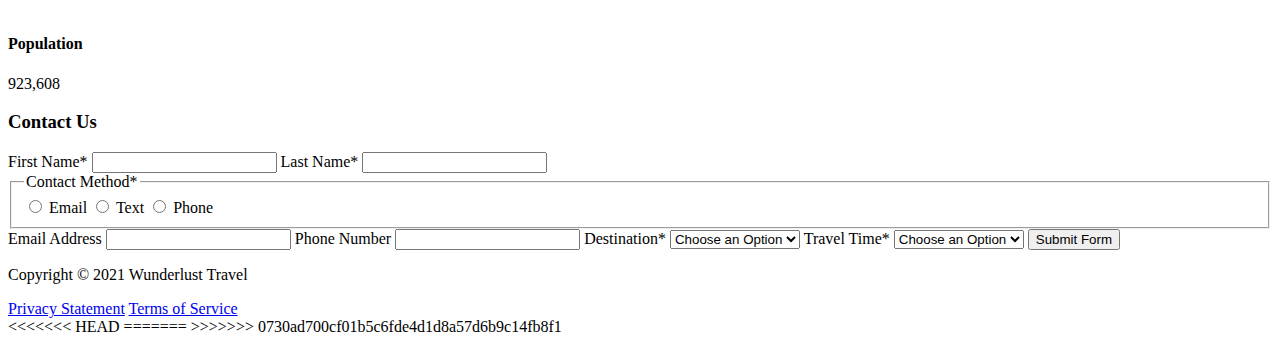
==== commit c3be0293: "Update majorca.html" ====
--- a/majorca.html
+++ b/majorca.html
@@ -3,7 +3,11 @@
     <head>
         <meta charset="utf-8">
         <meta name="viewport" content="width=device-width,initial-scale=1">
+<<<<<<< HEAD
         <meta description="author" content="Talia Bencivenga">
+=======
+        <meta name="author" content="Talia Bencivenga">
+>>>>>>> 0730ad700cf01b5c6fde4d1d8a57d6b9c14fb8f1
         <meta name="description" content="Wunderlust Travel Planning ">
         <meta name= “robots” content=index, follow”>
         <meta name="twitter:card" content="summary_large_image">
@@ -13,6 +17,10 @@
         <meta name="twitter:image" content="images/majorca-waves-S.png">
         <meta property="og:title" content="WunderLust Travel">
         <meta property="og:description" content="Let Wunderlust Travel help plan the trip of your dreams!">	
+<<<<<<< HEAD
+=======
+        <title>Wunderlust Travel</title>
+>>>>>>> 0730ad700cf01b5c6fde4d1d8a57d6b9c14fb8f1
     </head>
     <body>
 
@@ -170,4 +178,8 @@
             <a href="#">Terms of Service</a>
         </footer>
     </body>
-</html>+<<<<<<< HEAD
+</html>
+=======
+</html>
+>>>>>>> 0730ad700cf01b5c6fde4d1d8a57d6b9c14fb8f1
